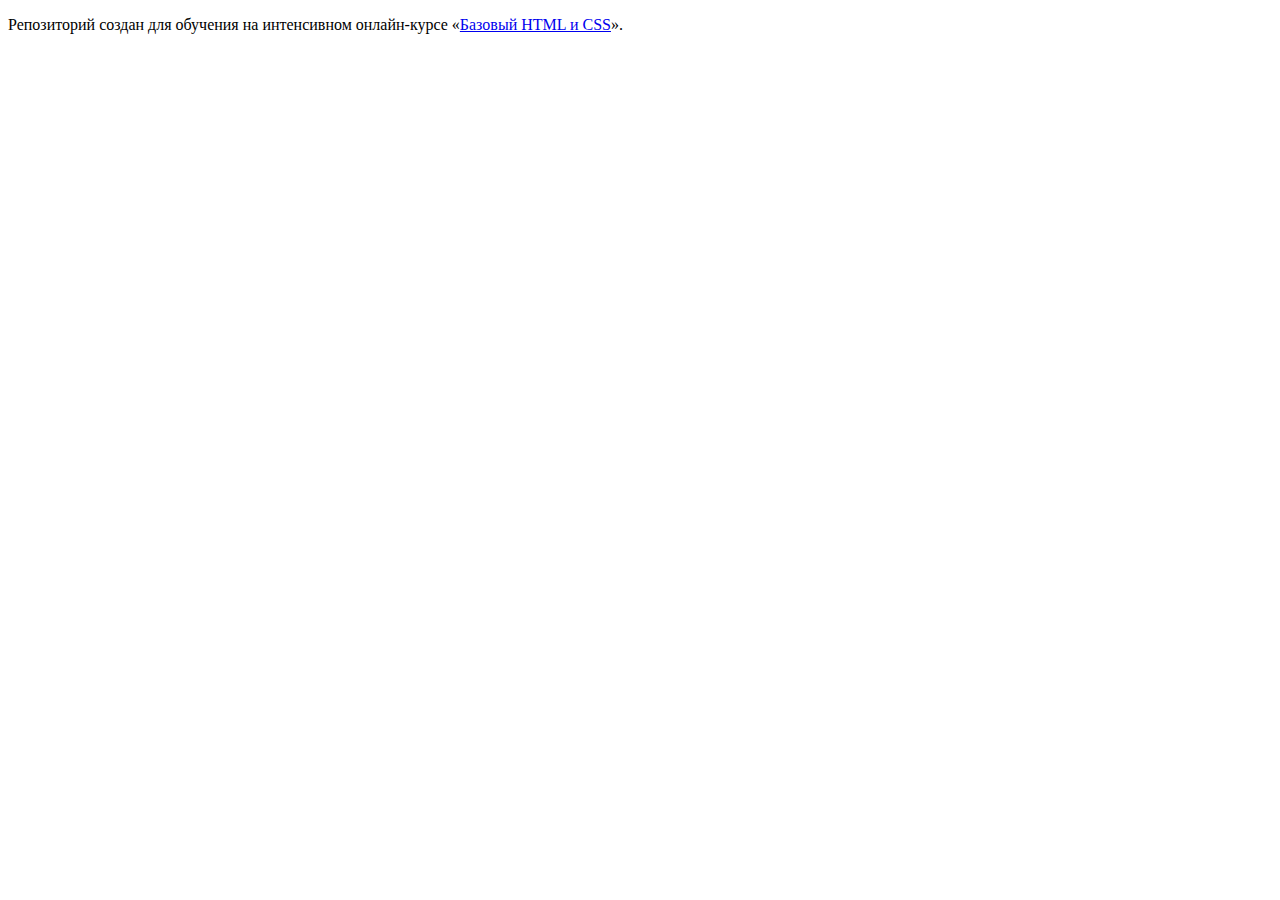
==== index.html @ 09079d17 ":hatching_chick:" ====
<!DOCTYPE html>
<html lang="ru">
  <head>
    <meta charset="utf-8">
    <title>HTML Academy: Барбершоп</title>
  </head>
  <body>

    <p>Репозиторий создан для обучения на интенсивном онлайн‑курсе «<a href="https://htmlacademy.ru/intensive/htmlcss">Базовый HTML и CSS</a>».</p>

  </body>
</html>
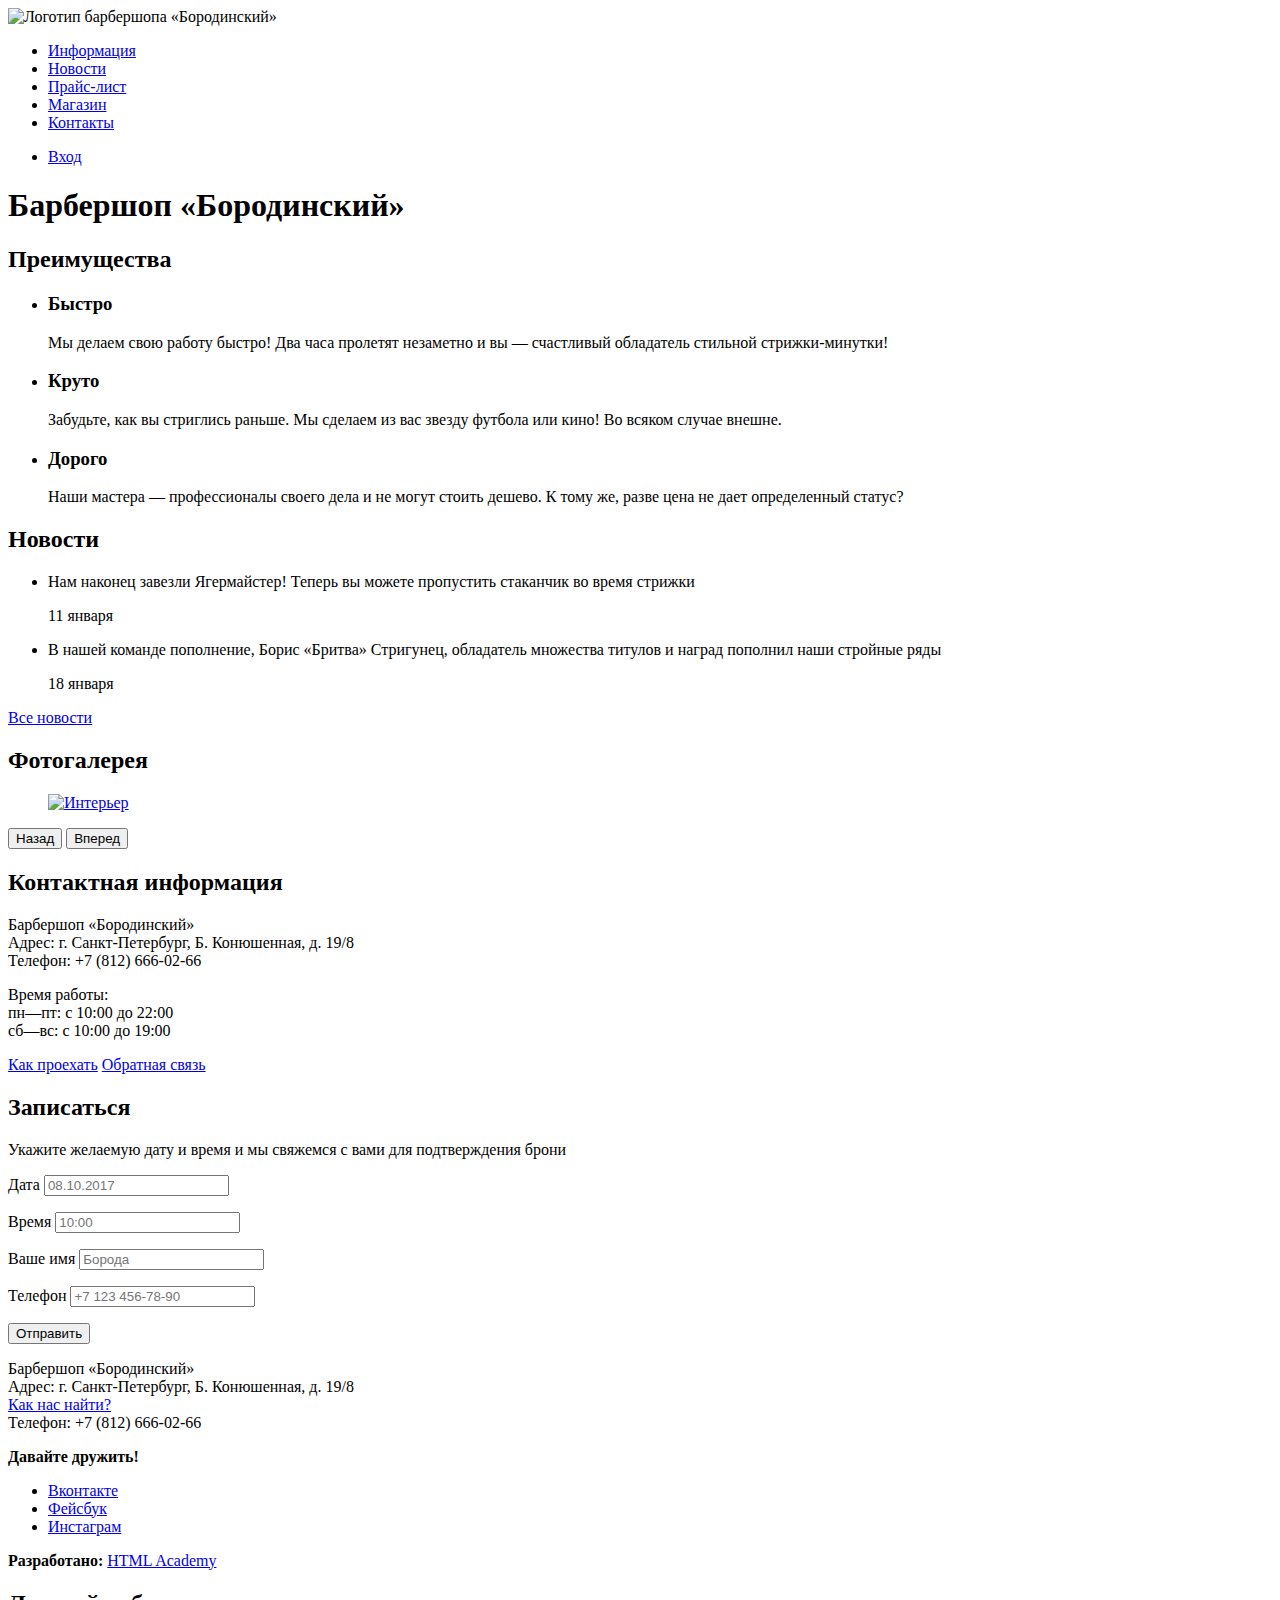
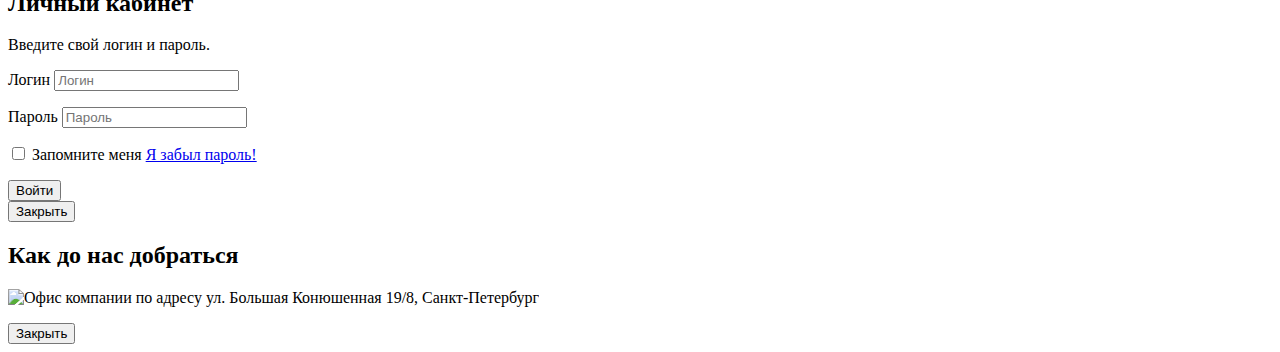
==== commit f43fc555: "убрала ошибки, подкорректировала с учетом доступности" ====
--- a/index.html
+++ b/index.html
@@ -2,11 +2,166 @@
 <html lang="ru">
   <head>
     <meta charset="utf-8">
-    <title>HTML Academy: Барбершоп</title>
+    <title>Барбершоп «Бородинский»</title>
   </head>
   <body>
+    <header class="main-header">
+      <nav class="main-navigation">
+        <a class="main-header-logo">
+          <img src="img/index-logo.svg" width="368" height="153" alt="Логотип барбершопа «Бородинский»">
+        </a>
+        <ul class="site-navigation">
+          <li><a href="info.html">Информация</a></li>
+          <li><a href="news.html">Новости</a></li>
+          <li><a href="price.html">Прайс-лист</a></li>
+          <li><a href="catalog.html">Магазин</a></li>
+          <li><a href="contacts.html">Контакты</a></li>
+        </ul>
+        <ul class="user-navigation">
+          <li class="login-link">
+            <a class="login-link" href="login.html">Вход</a>
+          </li>
+        </ul>
+      </nav>
+    </header>
+    <main class="container">
 
-    <p>Репозиторий создан для обучения на интенсивном онлайн‑курсе «<a href="https://htmlacademy.ru/intensive/htmlcss">Базовый HTML и CSS</a>».</p>
+      <h1 class="visually-hidden">Барбершоп «Бородинский»</h1>
 
+      <section class="features">
+        <h2 class="visually-hidden">Преимущества</h2>
+        <ul class="features-list">
+          <li class="feature-item">
+            <h3>Быстро</h3>
+            <p>Мы делаем свою работу быстро! Два часа пролетят незаметно и вы — счастливый обладатель стильной стрижки-минутки!</p>
+          </li>
+          <li class="feature-item">
+            <h3>Круто</h3>
+            <p>Забудьте, как вы стриглись раньше. Мы сделаем из вас звезду футбола или кино! Во всяком случае внешне.</p>
+          </li>
+          <li class="feature-item">
+            <h3>Дорого</h3>
+            <p>Наши мастера — профессионалы своего дела и не могут стоить дешево. К тому же, разве цена не дает определенный статус?</p>
+          </li>
+        </ul>
+      </section>
+
+      <section class="news">
+        <h2>Новости</h2>
+        <ul class="news-list">
+          <li class="news-item">
+            <p>Нам наконец завезли Ягермайстер! Теперь вы можете пропустить стаканчик во время стрижки</p>
+            <time datetime="2016-01-11">11 января</time>
+          </li>
+          <li class="news-item">
+            <p>В нашей команде пополнение, Борис «Бритва» Стригунец, обладатель множества титулов и наград пополнил наши стройные ряды</p>
+            <time datetime="2016-01-18">18 января</time>
+          </li>
+        </ul>
+        <a class="button" href="news.html">Все новости</a>
+      </section>
+
+      <section class="gallery">
+        <h2>Фотогалерея</h2>
+        <figure class="gallery-content">
+          <a href="#"><img src="img/studio.jpg" width="286" height="164" alt="Интерьер"></a>
+        </figure>
+        <button class="button gallery-button gallery-button-back" type="button">Назад</button>
+        <button class="button gallery-button gallery-button-next" type="button">Вперед</button>
+      </section>
+
+      <section class="contacts">
+        <h2>Контактная информация</h2>
+        <p>
+           Барбершоп «Бородинский»<br>
+           Адрес: г. Санкт-Петербург, Б. Конюшенная, д. 19/8<br>
+           Телефон: +7 (812) 666-02-66
+        </p>
+        <p>
+          Время работы:<br>
+          пн—пт: с 10:00 до 22:00<br>
+          сб—вс: с 10:00 до 19:00
+        </p>
+        <a class="button contacts-button" href="map.html">Как проехать</a>
+        <a class="button contacts-button" href="contacts.html">Обратная связь</a>
+      </section>
+
+      <section class="appointment">
+        <h2>Записаться</h2>
+        <p class="appointment-info">Укажите желаемую дату и время и мы свяжемся с вами для подтверждения брони</p>
+        <form class="appointment-form" action="https://echo.htmlacademy.ru" method="post">
+          <p class="appointment-item">
+            <label for="appointment-date">Дата</label>
+            <input id="appointment-date" type="text" name="date" value="" placeholder="08.10.2017">
+          </p>
+          <p class="appointment-item">
+            <label for="appointment-time">Время</label>
+            <input id="appointment-time" type="text" name="time" value="" placeholder="10:00">
+          </p>
+          <p class="appointment-item">
+            <label for="appointment-name">Ваше имя</label>
+            <input id="appointment-name" type="text" name="name" value="" placeholder="Борода">
+          </p>
+          <p class="appointment-item">
+            <label for="appointment-phone">Телефон</label>
+            <input id="appointment-phone" type="tel" name="phone" value="" placeholder="+7 123 456-78-90">
+          </p>
+          <button class="button" type="submit">Отправить</button>
+        </form>
+      </section>
+    </main>
+    <footer class="main-footer">
+      <p class="footer-contacts">
+        Барбершоп «Бородинский»<br>
+        Адрес: г. Санкт-Петербург, Б. Конюшенная, д. 19/8<br>
+        <a href="map.html">Как нас найти?</a><br>
+        Телефон: +7 (812) 666-02-66
+      </p>
+      <div class="footer-social">
+        <b>Давайте дружить!</b>
+        <ul>
+          <li><a class="social-button" href="#">Вконтакте</a></li>
+          <li><a class="social-button" href="#">Фейсбук</a></li>
+          <li><a class="social-button" href="#">Инстаграм</a></li>
+        </ul>
+      </div>
+      <p class="footer-copyright">
+        <b>Разработано:</b>
+        <a class="button" href="https://htmlacademy.ru">HTML Academy</a>
+      </p>
+    </footer>
+
+    <section class="modal modal-login">
+      <h2>Личный кабинет</h2>
+      <p>Введите свой логин и пароль.</p>
+      <form class="login-form" action="https://echo.htmlacademy.ru" method="post">
+        <p>
+          <label class="visually-hidden" for="user-login">Логин</label>
+          <input class="login-icon-user" id="user-login" type="text" name="login" placeholder="Логин">
+        </p>
+        <p>
+          <label class="visually-hidden" for="user-password">Пароль</label>
+          <input class="login-icon-password" id="user-password" type="password" name="password" placeholder="Пароль">
+        </p>
+        <p class="login-password-info">
+          <label class="login-checkbox">
+            <input type="checkbox" name="remember" class="visually-hidden">
+            <span class="checkbox-indicator"></span>
+            Запомните меня
+          </label>
+          <a class="restore" href="#">Я забыл пароль!</a>
+        </p>
+        <button class="button" type="submit">Войти</button>
+      </form>
+      <button class="modal-close" type="button">Закрыть</button>
+    </section>
+
+    <section class="modal modal-map">
+      <h2 class="visually-hidden">Как до нас добраться</h2>
+      <p>
+        <img src="img/map.jpg" width="780" height="560" alt="Офис компании по адресу ул. Большая Конюшенная 19/8, Санкт-Петербург">
+      </p>
+      <button class="modal-close" type="button">Закрыть</button>
+    </section>
   </body>
 </html>
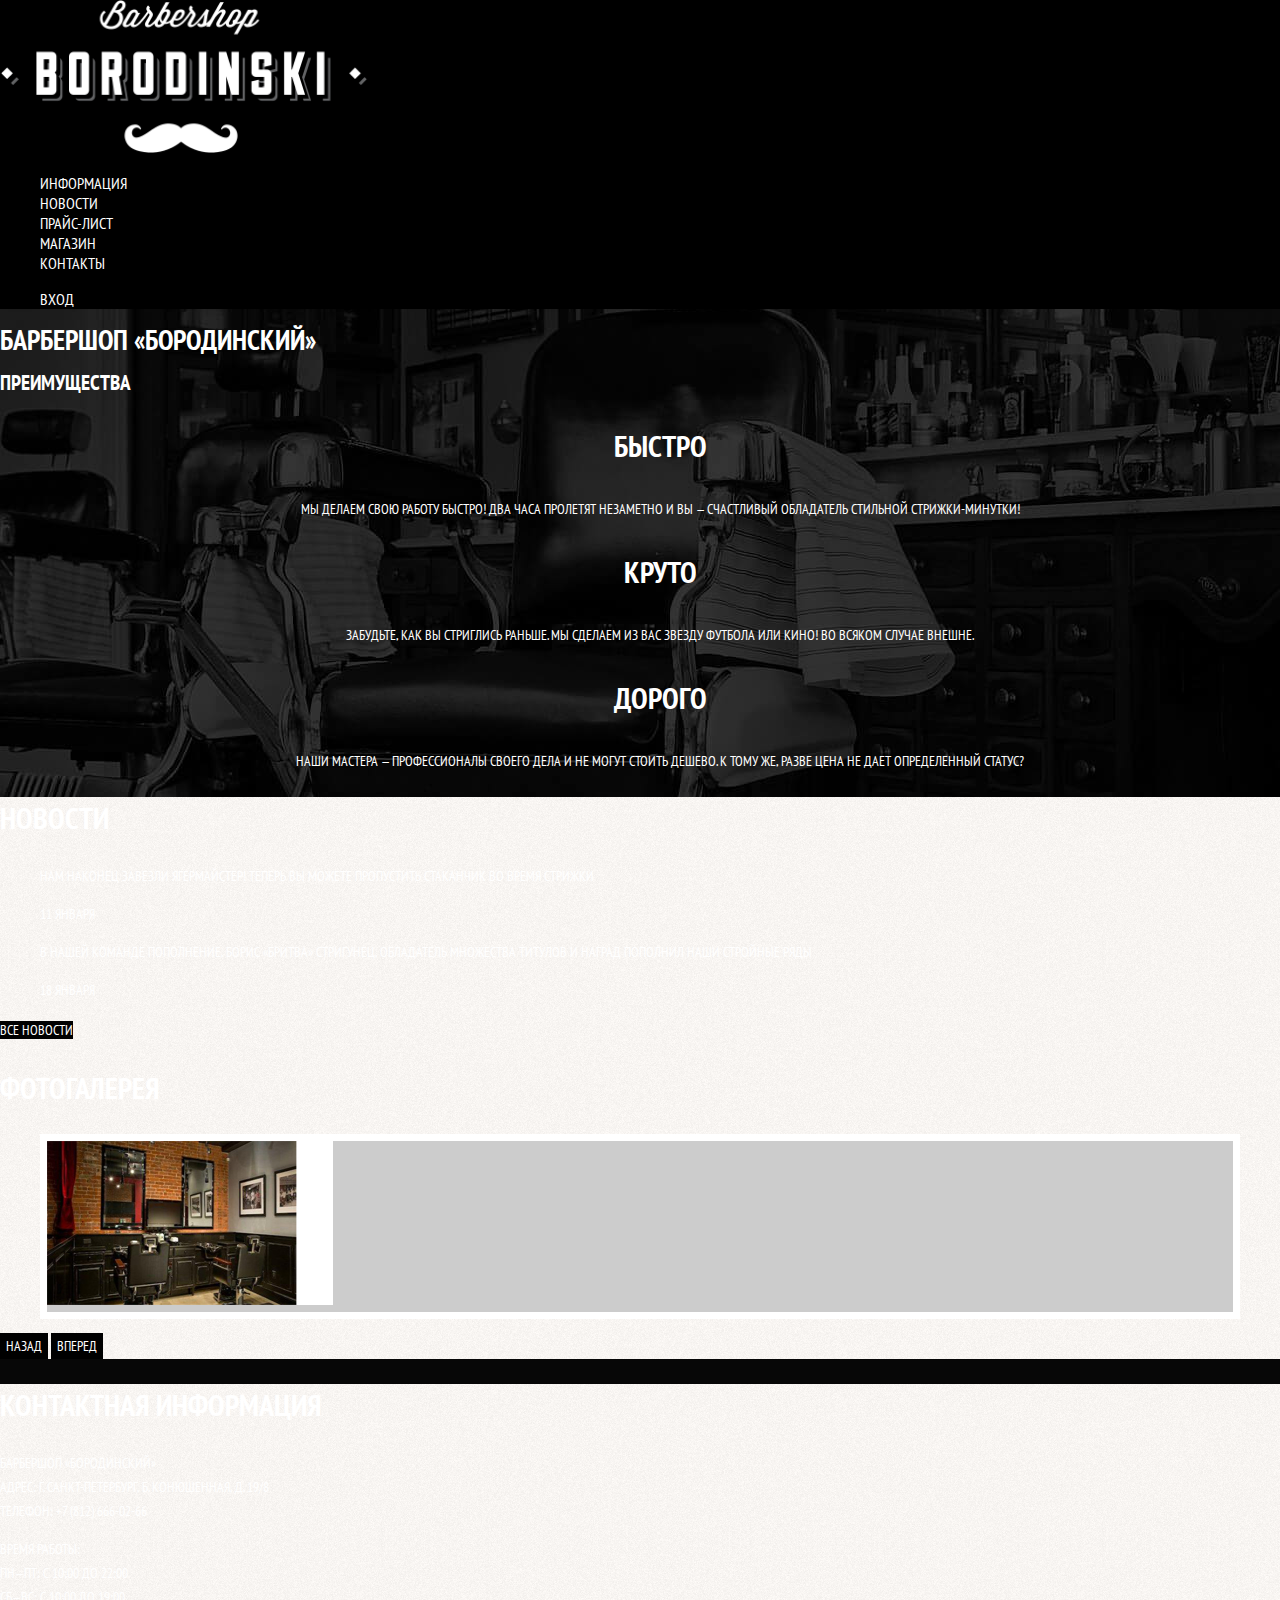
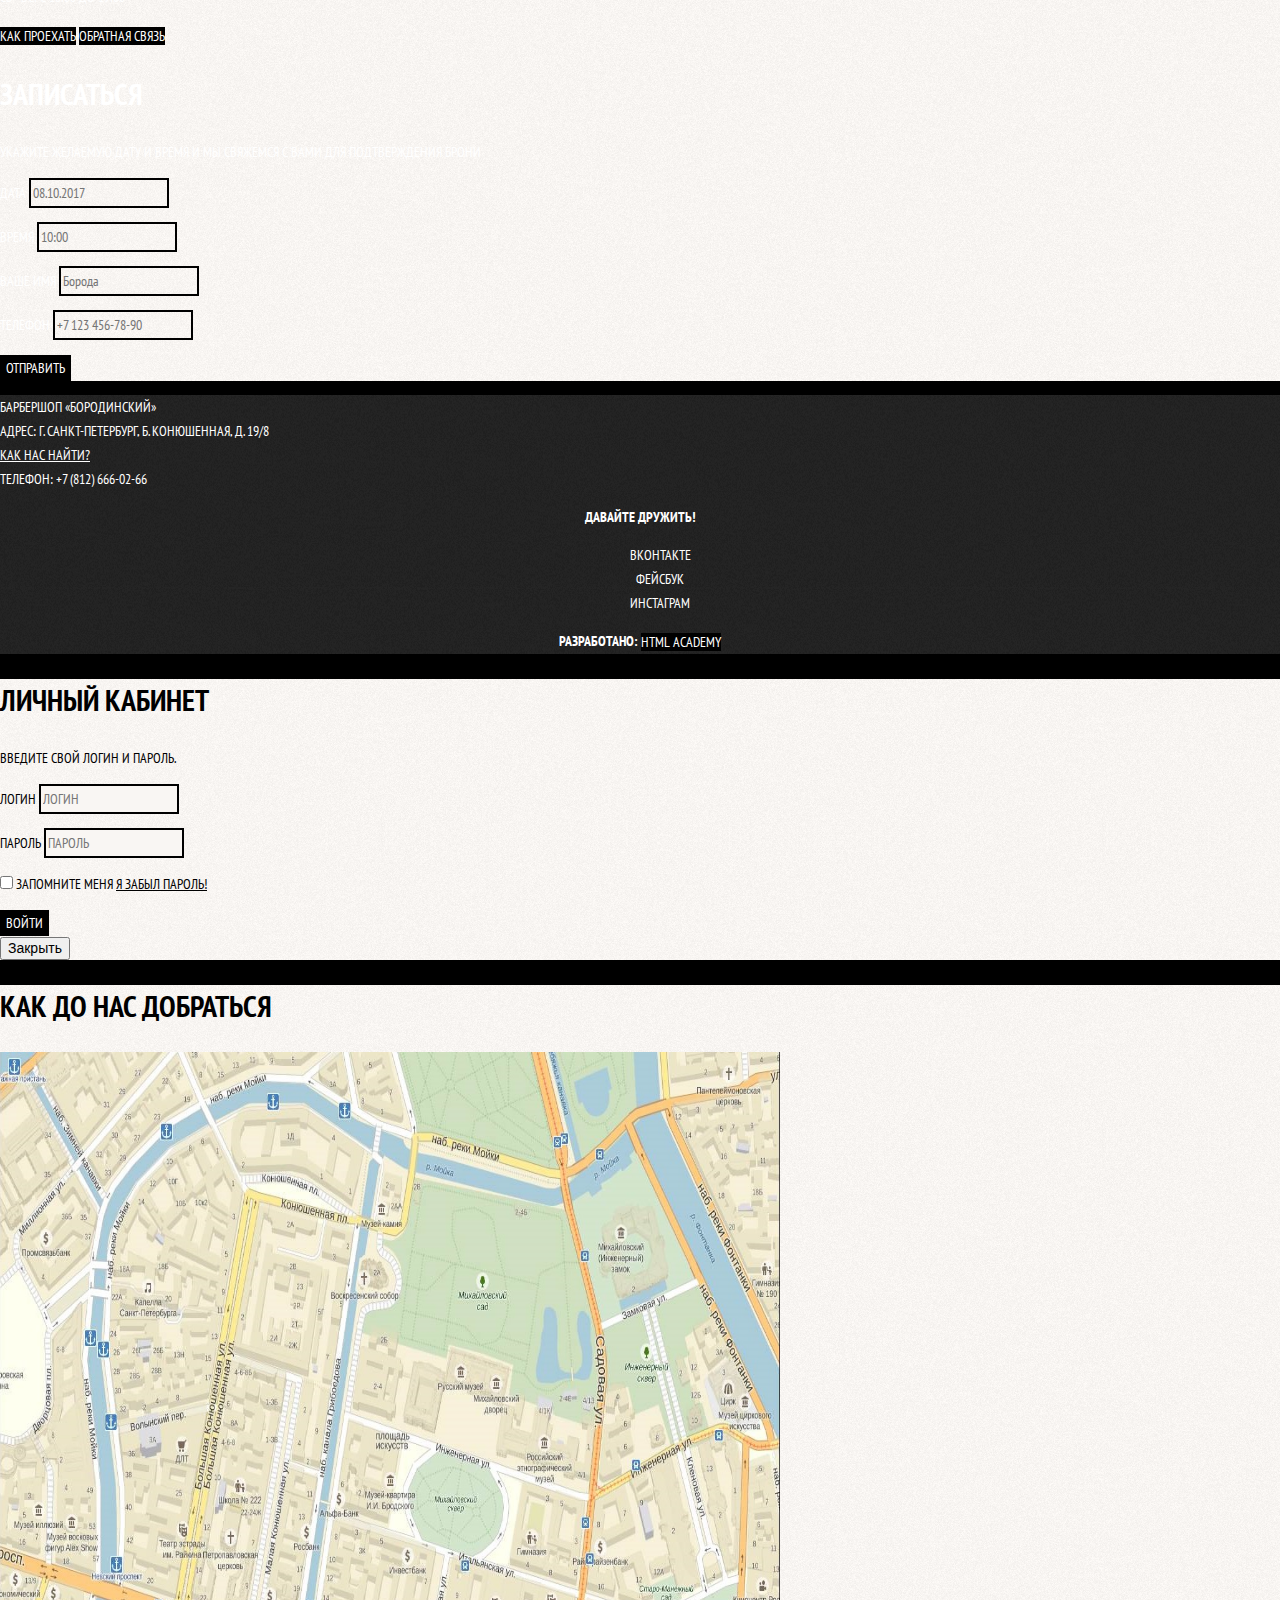
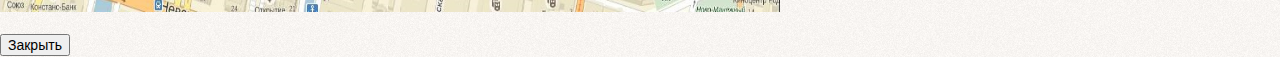
==== commit ce0c97bd: "подключила шрифты, нормалайз, закнчила стилизацию главной страницы" ====
--- a/index.html
+++ b/index.html
@@ -3,6 +3,9 @@
   <head>
     <meta charset="utf-8">
     <title>Барбершоп «Бородинский»</title>
+    <link href="https://fonts.googleapis.com/css?family=PT+Sans+Narrow:400,700&amp;subset=cyrillic" rel="stylesheet">
+    <link rel="stylesheet" href="css/normalize.css">
+    <link rel="stylesheet" href="css/style.css">
   </head>
   <body>
     <header class="main-header">
@@ -14,7 +17,7 @@
           <li><a href="info.html">Информация</a></li>
           <li><a href="news.html">Новости</a></li>
           <li><a href="price.html">Прайс-лист</a></li>
-          <li><a href="catalog.html">Магазин</a></li>
+          <li><a href="barbershop-shop.html">Магазин</a></li>
           <li><a href="contacts.html">Контакты</a></li>
         </ul>
         <ul class="user-navigation">
@@ -45,70 +48,72 @@
           </li>
         </ul>
       </section>
+      <div class="index-columns">
+        <section class="news">
+          <h2>Новости</h2>
+          <ul class="news-list">
+            <li class="news-item">
+              <p>Нам наконец завезли Ягермайстер! Теперь вы можете пропустить стаканчик во время стрижки</p>
+              <time datetime="2016-01-11">11 января</time>
+            </li>
+            <li class="news-item">
+              <p>В нашей команде пополнение, Борис «Бритва» Стригунец, обладатель множества титулов и наград пополнил наши стройные ряды</p>
+              <time datetime="2016-01-18">18 января</time>
+            </li>
+          </ul>
+          <a class="button" href="news.html">Все новости</a>
+        </section>
 
-      <section class="news">
-        <h2>Новости</h2>
-        <ul class="news-list">
-          <li class="news-item">
-            <p>Нам наконец завезли Ягермайстер! Теперь вы можете пропустить стаканчик во время стрижки</p>
-            <time datetime="2016-01-11">11 января</time>
-          </li>
-          <li class="news-item">
-            <p>В нашей команде пополнение, Борис «Бритва» Стригунец, обладатель множества титулов и наград пополнил наши стройные ряды</p>
-            <time datetime="2016-01-18">18 января</time>
-          </li>
-        </ul>
-        <a class="button" href="news.html">Все новости</a>
-      </section>
+        <section class="gallery">
+          <h2>Фотогалерея</h2>
+          <figure class="gallery-content">
+            <a href="#"><img src="img/studio.jpg" width="286" height="164" alt="Интерьер"></a>
+          </figure>
+          <button class="button gallery-button gallery-button-back" type="button">Назад</button>
+          <button class="button gallery-button gallery-button-next" type="button">Вперед</button>
+        </section>
+      </div>
+      <div class="index-columns">
+        <section class="contacts">
+          <h2>Контактная информация</h2>
+          <p>
+            Барбершоп «Бородинский»<br>
+            Адрес: г. Санкт-Петербург, Б. Конюшенная, д. 19/8<br>
+            Телефон: +7 (812) 666-02-66
+          </p>
+          <p>
+            Время работы:<br>
+            пн—пт: с 10:00 до 22:00<br>
+            сб—вс: с 10:00 до 19:00
+          </p>
+          <a class="button contacts-button" href="map.html">Как проехать</a>
+          <a class="button contacts-button" href="contacts.html">Обратная связь</a>
+        </section>
 
-      <section class="gallery">
-        <h2>Фотогалерея</h2>
-        <figure class="gallery-content">
-          <a href="#"><img src="img/studio.jpg" width="286" height="164" alt="Интерьер"></a>
-        </figure>
-        <button class="button gallery-button gallery-button-back" type="button">Назад</button>
-        <button class="button gallery-button gallery-button-next" type="button">Вперед</button>
-      </section>
-
-      <section class="contacts">
-        <h2>Контактная информация</h2>
-        <p>
-           Барбершоп «Бородинский»<br>
-           Адрес: г. Санкт-Петербург, Б. Конюшенная, д. 19/8<br>
-           Телефон: +7 (812) 666-02-66
-        </p>
-        <p>
-          Время работы:<br>
-          пн—пт: с 10:00 до 22:00<br>
-          сб—вс: с 10:00 до 19:00
-        </p>
-        <a class="button contacts-button" href="map.html">Как проехать</a>
-        <a class="button contacts-button" href="contacts.html">Обратная связь</a>
-      </section>
-
-      <section class="appointment">
-        <h2>Записаться</h2>
-        <p class="appointment-info">Укажите желаемую дату и время и мы свяжемся с вами для подтверждения брони</p>
-        <form class="appointment-form" action="https://echo.htmlacademy.ru" method="post">
-          <p class="appointment-item">
-            <label for="appointment-date">Дата</label>
-            <input id="appointment-date" type="text" name="date" value="" placeholder="08.10.2017">
-          </p>
-          <p class="appointment-item">
-            <label for="appointment-time">Время</label>
-            <input id="appointment-time" type="text" name="time" value="" placeholder="10:00">
-          </p>
-          <p class="appointment-item">
-            <label for="appointment-name">Ваше имя</label>
-            <input id="appointment-name" type="text" name="name" value="" placeholder="Борода">
-          </p>
-          <p class="appointment-item">
-            <label for="appointment-phone">Телефон</label>
-            <input id="appointment-phone" type="tel" name="phone" value="" placeholder="+7 123 456-78-90">
-          </p>
-          <button class="button" type="submit">Отправить</button>
-        </form>
-      </section>
+        <section class="appointment">
+          <h2>Записаться</h2>
+          <p class="appointment-info">Укажите желаемую дату и время и мы свяжемся с вами для подтверждения брони</p>
+          <form class="appointment-form" action="https://echo.htmlacademy.ru" method="post">
+            <p class="appointment-item">
+              <label for="appointment-date">Дата</label>
+              <input id="appointment-date" type="text" name="date" value="" placeholder="08.10.2017">
+            </p>
+            <p class="appointment-item">
+              <label for="appointment-time">Время</label>
+              <input id="appointment-time" type="text" name="time" value="" placeholder="10:00">
+            </p>
+            <p class="appointment-item">
+              <label for="appointment-name">Ваше имя</label>
+              <input id="appointment-name" type="text" name="name" value="" placeholder="Борода">
+            </p>
+            <p class="appointment-item">
+              <label for="appointment-phone">Телефон</label>
+              <input id="appointment-phone" type="tel" name="phone" value="" placeholder="+7 123 456-78-90">
+            </p>
+            <button class="button" type="submit">Отправить</button>
+          </form>
+        </section>
+      </div>
     </main>
     <footer class="main-footer">
       <p class="footer-contacts">
--- a/css/style.css
+++ b/css/style.css
@@ -0,0 +1,206 @@
+body {
+  margin: 0;
+  padding: 0;
+
+  font-family: "PT Sans Narrow", Arial, sans-serif;
+  font-size: 14px;
+  line-height: 24px;
+  font-style: 700;
+  color: #ffffff;
+  text-transform: uppercase;
+
+  background-color: #000000;
+  background-image: url("../img/bg.jpg");
+  background-position: top center;
+  background-repeat: no-repeat;
+}
+
+.inner-page {
+  color: #000000;
+
+  background-color: #f9f6f3;
+  background-image: url("../img/pattern-light.png");
+  background-position: 0 0;
+  background-repeat: repeat;
+}
+
+a {
+  text-decoration: none;
+}
+
+.button {
+  font: inherit;
+
+  text-align: center;
+  color: #ffffff;
+  vertical-align: middle;
+  text-transform: uppercase;
+
+  background-color: #000000;
+  border: none;
+}
+
+.button:hover,
+.button:focus,
+.button:active {
+  background-color: #663d15;
+}
+
+.main-navigation {
+  font-size: 16px;
+  line-height: 20px;
+  color: #ffffff;
+
+  background-color: #000000;
+}
+
+.site-navigation,
+.user-navigation {
+  list-style: none;
+}
+
+.site-navigation a,
+.user-navigation a {
+  color: #ffffff;
+}
+
+.site-navigation a:hover,
+.user-navigation a:focus,
+.site-navigation a:focus,
+.user-navigation a:hover {
+  background-color: #242424;
+}
+
+.features-list {
+  list-style: none;
+}
+
+.feature-item {
+  text-align: center;
+}
+
+.feature-item h3 {
+  font-size: 30px;
+  line-height: 42px;
+}
+
+.index-columns {
+  background-color: #f8f5f2;
+  background-image: url("../img/pattern-light.png");
+  background-position: 0 0;
+  background-repeat: repeat;
+}
+
+.index-columns h2 {
+  font-size: 30px;
+  line-height: 42px;
+}
+
+.news-list {
+  list-style: none;
+}
+
+.news-item time {
+  text-decoration: none;
+}
+
+.gallery-content {
+  background-color: #cccccc;
+  border: 7px solid #ffffff;
+}
+
+.appointment-item input {
+  font: inherit;
+
+  background-color: transparent;
+  border: 2px solid #000000;
+}
+
+.appointment-item input:focus {
+  border-color: #663d15;
+}
+
+.main-footer {
+  color: #ffffff;
+
+  background-color: #212121;
+  background-image: url("../img/pattern-dark.png");
+  background-position: 0 0;
+  background-repeat: repeat;
+}
+
+.footer-contacts a {
+  color: #ffffff;
+  text-decoration: underline;
+}
+
+.footer-contacts a:hover,
+.footer-contacts a:focus {
+  text-decoration: none;
+}
+
+.footer-social {
+  text-align: center;
+}
+
+.footer-social ul {
+  list-style: none;
+}
+
+.social-button {
+  color: #ffffff;
+}
+
+.footer-copyright {
+  text-align: center;
+}
+
+.footer-copyright .button:hover,
+.footer-copyright .button:focus {
+  color: #000000;
+
+  background-color: #ffffff;
+}
+
+.modal {
+  color: #000000;
+
+  background-color: #f8f3f0;
+  background-image: url("../img/pattern-light.png");
+  background-position: 0 0;
+  background-repeat: repeat;
+}
+
+.modal h2 {
+  font-size: 30px;
+  line-height: 42px;
+}
+
+.login-form input[type="text"],
+.login-form input[type="password"] {
+  font: inherit;
+  color: #000000;
+  text-transform: uppercase;
+
+  background-color: #f9f6f3;
+  border: 2px solid #000000;
+}
+
+.login-form input:focus {
+  border-color: #663d15;
+}
+
+.login-checkbox:hover,
+.login-checkbox:focus {
+  color: #663d15;
+}
+
+.restore {
+  color: #000000;
+  text-decoration: underline;
+}
+
+.restore:hover,
+.restore:focus {
+  text-decoration: none;
+}
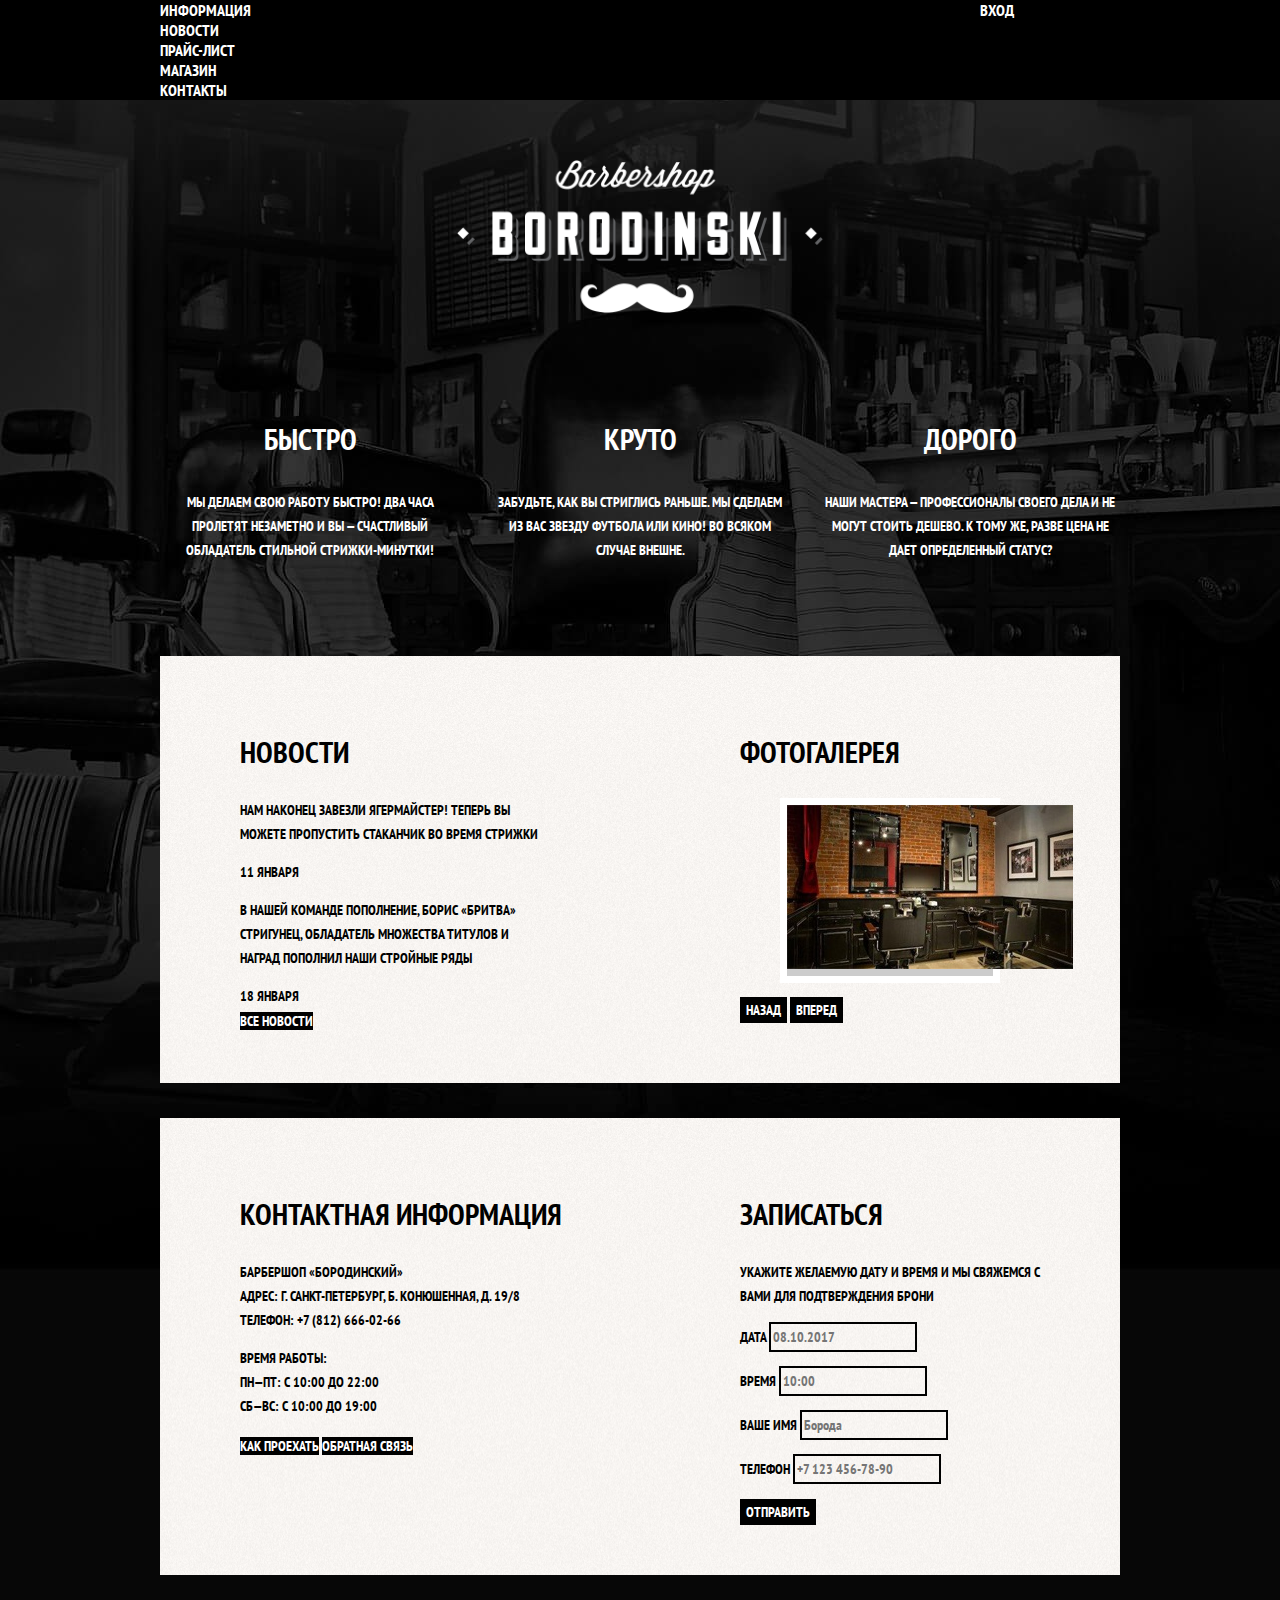
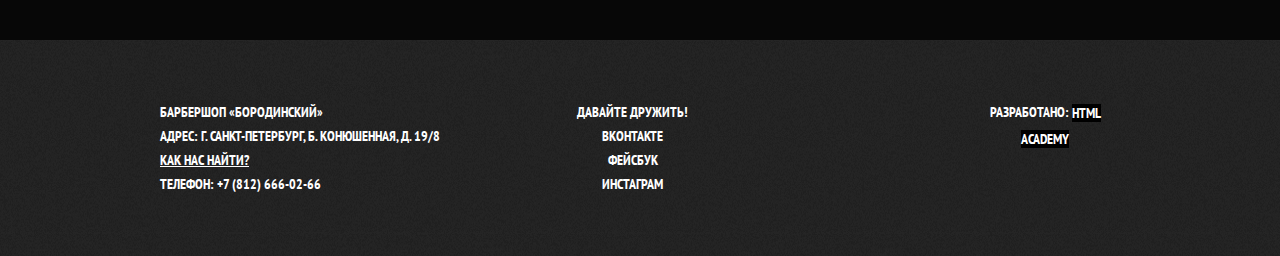
==== commit 8ec5239e: "Сетка всех страниц" ====
--- a/index.html
+++ b/index.html
@@ -9,22 +9,26 @@
   </head>
   <body>
     <header class="main-header">
-      <nav class="main-navigation">
+     <nav class="main-navigation">
         <a class="main-header-logo">
-          <img src="img/index-logo.svg" width="368" height="153" alt="Логотип барбершопа «Бородинский»">
+         <img src="img/index-logo.svg" width="368" height="153" alt="Логотип барбершопа «Бородинский»">
         </a>
-        <ul class="site-navigation">
-          <li><a href="info.html">Информация</a></li>
-          <li><a href="news.html">Новости</a></li>
-          <li><a href="price.html">Прайс-лист</a></li>
-          <li><a href="barbershop-shop.html">Магазин</a></li>
-          <li><a href="contacts.html">Контакты</a></li>
-        </ul>
-        <ul class="user-navigation">
-          <li class="login-link">
-            <a class="login-link" href="login.html">Вход</a>
-          </li>
-        </ul>
+        <div class="main-navigation-wrapper">
+          <div class="container">
+            <ul class="site-navigation">
+               <li><a href="info.html">Информация</a></li>
+              <li><a href="news.html">Новости</a></li>
+              <li><a href="price.html">Прайс-лист</a></li>
+              <li><a href="barbershop-shop.html">Магазин</a></li>
+              <li><a href="contacts.html">Контакты</a></li>
+            </ul>
+            <ul class="user-navigation">
+               <li class="login-link">
+                <a class="login-link" href="login.html">Вход</a>
+              </li>
+            </ul>
+          </div>
+        </div>
       </nav>
     </header>
     <main class="container">
@@ -32,25 +36,25 @@
       <h1 class="visually-hidden">Барбершоп «Бородинский»</h1>
 
       <section class="features">
-        <h2 class="visually-hidden">Преимущества</h2>
+         <h2 class="visually-hidden">Преимущества</h2>
         <ul class="features-list">
           <li class="feature-item">
-            <h3>Быстро</h3>
+             <h3>Быстро</h3>
             <p>Мы делаем свою работу быстро! Два часа пролетят незаметно и вы — счастливый обладатель стильной стрижки-минутки!</p>
           </li>
           <li class="feature-item">
-            <h3>Круто</h3>
+             <h3>Круто</h3>
             <p>Забудьте, как вы стриглись раньше. Мы сделаем из вас звезду футбола или кино! Во всяком случае внешне.</p>
           </li>
           <li class="feature-item">
-            <h3>Дорого</h3>
+             <h3>Дорого</h3>
             <p>Наши мастера — профессионалы своего дела и не могут стоить дешево. К тому же, разве цена не дает определенный статус?</p>
           </li>
         </ul>
       </section>
       <div class="index-columns">
         <section class="news">
-          <h2>Новости</h2>
+           <h2>Новости</h2>
           <ul class="news-list">
             <li class="news-item">
               <p>Нам наконец завезли Ягермайстер! Теперь вы можете пропустить стаканчик во время стрижки</p>
@@ -65,7 +69,7 @@
         </section>
 
         <section class="gallery">
-          <h2>Фотогалерея</h2>
+           <h2>Фотогалерея</h2>
           <figure class="gallery-content">
             <a href="#"><img src="img/studio.jpg" width="286" height="164" alt="Интерьер"></a>
           </figure>
@@ -75,7 +79,7 @@
       </div>
       <div class="index-columns">
         <section class="contacts">
-          <h2>Контактная информация</h2>
+           <h2>Контактная информация</h2>
           <p>
             Барбершоп «Бородинский»<br>
             Адрес: г. Санкт-Петербург, Б. Конюшенная, д. 19/8<br>
@@ -91,7 +95,7 @@
         </section>
 
         <section class="appointment">
-          <h2>Записаться</h2>
+           <h2>Записаться</h2>
           <p class="appointment-info">Укажите желаемую дату и время и мы свяжемся с вами для подтверждения брони</p>
           <form class="appointment-form" action="https://echo.htmlacademy.ru" method="post">
             <p class="appointment-item">
@@ -116,27 +120,29 @@
       </div>
     </main>
     <footer class="main-footer">
-      <p class="footer-contacts">
-        Барбершоп «Бородинский»<br>
-        Адрес: г. Санкт-Петербург, Б. Конюшенная, д. 19/8<br>
-        <a href="map.html">Как нас найти?</a><br>
-        Телефон: +7 (812) 666-02-66
-      </p>
-      <div class="footer-social">
-        <b>Давайте дружить!</b>
-        <ul>
-          <li><a class="social-button" href="#">Вконтакте</a></li>
-          <li><a class="social-button" href="#">Фейсбук</a></li>
-          <li><a class="social-button" href="#">Инстаграм</a></li>
-        </ul>
+      <div class="container">
+        <p class="footer-contacts">
+           Барбершоп «Бородинский»<br>
+          Адрес: г. Санкт-Петербург, Б. Конюшенная, д. 19/8<br>
+          <a href="map.html">Как нас найти?</a><br>
+          Телефон: +7 (812) 666-02-66
+        </p>
+        <div class="footer-social">
+           <b>Давайте дружить!</b>
+          <ul>
+            <li><a class="social-button" href="#">Вконтакте</a></li>
+            <li><a class="social-button" href="#">Фейсбук</a></li>
+            <li><a class="social-button" href="#">Инстаграм</a></li>
+          </ul>
+        </div>
+        <p class="footer-copyright">
+           <b>Разработано:</b>
+          <a class="button" href="https://htmlacademy.ru">HTML Academy</a>
+        </p>
       </div>
-      <p class="footer-copyright">
-        <b>Разработано:</b>
-        <a class="button" href="https://htmlacademy.ru">HTML Academy</a>
-      </p>
     </footer>
 
-    <section class="modal modal-login">
+     <!--<section class="modal modal-login">
       <h2>Личный кабинет</h2>
       <p>Введите свой логин и пароль.</p>
       <form class="login-form" action="https://echo.htmlacademy.ru" method="post">
@@ -167,6 +173,6 @@
         <img src="img/map.jpg" width="780" height="560" alt="Офис компании по адресу ул. Большая Конюшенная 19/8, Санкт-Петербург">
       </p>
       <button class="modal-close" type="button">Закрыть</button>
-    </section>
+    </section>-->
   </body>
 </html>
--- a/css/style.css
+++ b/css/style.css
@@ -5,7 +5,7 @@
   font-family: "PT Sans Narrow", Arial, sans-serif;
   font-size: 14px;
   line-height: 24px;
-  font-style: 700;
+  font-weight: 700;
   color: #ffffff;
   text-transform: uppercase;
 
@@ -15,6 +15,28 @@
   background-repeat: no-repeat;
 }
 
+ul {
+  margin: 0;
+  padding: 0;
+}
+
+.visually-hidden {
+  position: absolute;
+  width: 1px;
+  height: 1px;
+  margin: -1px;
+  border: 0;
+  padding: 0;
+  clip: rect(0 0 0 0);
+  overflow: hidden;
+}
+
+.site-wrapper {
+  width: 960px;
+  padding: 0 120px;
+  margin: 0 auto;
+}
+
 .inner-page {
   color: #000000;
 
@@ -24,6 +46,16 @@
   background-repeat: repeat;
 }
 
+.main-header {
+  margin-bottom: 75px;
+}
+
+.inner-page .main-header {
+  margin-bottom : 50px;
+
+  background-color: #000000;
+}
+
 a {
   text-decoration: none;
 }
@@ -47,16 +79,66 @@
 }
 
 .main-navigation {
+  display: flex;
+  flex-direction: column;
+  align-items: center;
+
   font-size: 16px;
   line-height: 20px;
   color: #ffffff;
 
+  background-color: transparent;
+}
+
+.inner-page .main-navigation {
+  display: flex;
+  align-items: flex-start;
+  flex-direction: row;
+}
+
+.main-header-logo {
+  order: 2;
+  width: 368px;
+  height: 153px;
+}
+
+.inner-page .main-header-logo {
+  order: 0;
+
+  width: 111px;
+  height: 24px;
+  padding: 23px 20px;
+}
+
+.main-navigation-wrapper {
+  width: 100%;
+  margin-bottom: 60px;
+
   background-color: #000000;
+}
+
+.main-navigation-wrapper .container {
+  display: flex;
+  justify-content: space-between;
 }
 
 .site-navigation,
 .user-navigation {
-  list-style: none;
+  margin: 0;
+  padding: 0;
+  list-style: none;
+}
+
+.site-navigation {
+  width: 620px;
+}
+
+.user-navigation {
+  width: 140px;
+}
+
+.inner-page .user-navigation {
+  margin-left: auto;
 }
 
 .site-navigation a,
@@ -71,11 +153,27 @@
   background-color: #242424;
 }
 
+.container {
+  width: 960px;
+  margin: 0 auto;
+  padding: 0 10px;
+}
+
+.features {
+  margin-bottom: 80px;
+}
+
 .features-list {
+  display: flex;
+  justify-content: space-between;
+  margin: 0;
+  padding: 0;
+
   list-style: none;
 }
 
 .feature-item {
+  width: 300px;
   text-align: center;
 }
 
@@ -85,6 +183,13 @@
 }
 
 .index-columns {
+  display: flex;
+  justify-content: space-between;
+  padding: 50px 80px;
+  margin-bottom: 35px;
+
+  color: #000000;
+
   background-color: #f8f5f2;
   background-image: url("../img/pattern-light.png");
   background-position: 0 0;
@@ -96,12 +201,20 @@
   line-height: 42px;
 }
 
+.news {
+  width: 300px;
+}
+
 .news-list {
   list-style: none;
 }
 
 .news-item time {
   text-decoration: none;
+}
+
+.gallery {
+  width: 300px;
 }
 
 .gallery-content {
@@ -109,6 +222,14 @@
   border: 7px solid #ffffff;
 }
 
+.contacts {
+  width: 380px;
+}
+
+.appointment {
+  width: 300px;
+}
+
 .appointment-item input {
   font: inherit;
 
@@ -120,7 +241,228 @@
   border-color: #663d15;
 }
 
+.page-title {
+  margin: 0;
+  margin-bottom: 15px;
+  padding: 0;
+
+  font-size: 30px;
+  line-height: 42px;
+}
+
+.breadcrumbs {
+  display: flex;
+  margin-bottom: 50px;
+  list-style: none;
+}
+
+.breadcrumbs-current {
+  color: #aba9a7;
+}
+
+.breadcrumbs a {
+  margin-right: 35px;
+  color: #000000;
+}
+
+.breadcrumbs a:hover,
+.breadcrumbs a:focus {
+  text-decoration: underline;
+}
+
+.filters {
+  width: 180px;
+}
+
+.filter:first-child {
+  margin-bottom: 55px;
+}
+
+.filter fieldset {
+  border: none;
+  padding: 0;
+  margin: 0;
+  margin-bottom: 50px;
+}
+
+.filter legend {
+  margin-bottom: 35px;
+  font-size: 24px;
+  line-height: 30px;
+}
+
+.filter ul {
+  list-style: none;
+  line-height: 18px;
+}
+
+.filters li {
+  margin-bottom: 23px;
+  margin-left: 43px;
+}
+
+.filter-input:hover + label,
+.filter-input:focus + label {
+  color: #663d15;
+}
+
+.filter-input:disabled + label {
+  color: #000000;
+
+  opacity: 0.5;
+}
+
+.catalog-wrapper {
+  display: flex;
+  flex-wrap: wrap;
+  width: 720px;
+}
+
+.item-wrapper {
+  display: flex;
+  justify-content: space-between;
+}
+
+.catalog-columns {
+  display: flex;
+  justify-content: space-between;
+  margin-bottom: 25px;
+}
+
+.catalog-list {
+  display: flex;
+  flex-wrap: wrap;
+  list-style: none;
+}
+
+.catalog-item {
+  width: 220px;
+  margin-bottom: 20px;
+  margin-right: 20px;
+
+  background-color: #f8f8f8;
+  box-shadow: 0 0 10px rgba(0, 0, 0, 0.1);
+}
+
+.catalog-item:nth-child(3n) {
+  margin-right: 0;
+}
+
+.catalog-item:hover {
+  box-shadow: 0 0 10px rgba(0, 0, 0, 0.2);
+}
+
+.catalog-item a {
+  color: #000000;
+}
+
+.catalog-item p {
+  margin: 0;
+}
+
+.catalog-item h3 {
+  margin: 0;
+  font-size: 14px;
+  line-height: 18px;
+}
+
+.catalog-category {
+  text-transform: none;
+}
+
+.catalog-item-price b {
+  font-size: 14px;
+  line-height: 20px;
+  text-align: center;
+
+  background-color: #e5e5e5;
+}
+
+.catalog-item-price .button {
+  line-height: 20px;
+  color: #ffffff;
+}
+
+.pagination-list {
+  list-style: none;
+}
+
+.product-photos {
+  width: 460px;
+}
+
+.product-photo-preview {
+  display: flex;
+  justify-content: center;
+}
+
+.product-info {
+  width: 390px;
+}
+
+.pagination-item a {
+  color: #ffffff;
+
+  background-color: #000000;
+}
+
+.pagination-item a:hover,
+.paginatin-item a:focus,
+.pagination-item a:active {
+  background-color: #663d15;
+}
+
+.pagination-item-current a {
+  color: #000000;
+
+  background-color: #ffffff;
+}
+
+.pagination-item-current a:hover,
+.paginatin-item-current a:focus,
+.pagination-item-current a:active {
+  color: #000000;
+
+  background-color: #ffffff;
+}
+
+.product-photo-preview {
+  list-style: none;
+}
+
+.product-photo-preview li {
+  box-shadow: 0px 0px 10px 2px rgba(0, 0, 0, 0.1);
+}
+
+.product-photo-full {
+  box-shadow: 0px 0px 10px 2px rgba(0, 0, 0, 0.1);
+}
+
+.product-article {
+  text-align: right;
+  color: #aeaeae;
+}
+
+.product-price b {
+  line-height: 20px;
+  text-align: center;
+
+  background-color: #e5e5e5;
+}
+
+.product-info h3 {
+  font-size: 24px;
+  line-height: 30px;
+}
+
+.product-info ul {
+  list-style: none;
+}
+
 .main-footer {
+  padding: 60px 0;
+  margin-top: 65px;
+
   color: #ffffff;
 
   background-color: #212121;
@@ -129,6 +471,24 @@
   background-repeat: repeat;
 }
 
+.inner-page .main-footer {
+  margin-top: 45px;
+}
+
+.inner-page .main-footer .site-wrapper {
+  display: flex;
+}
+
+.main-footer .container {
+  display: flex;
+}
+
+.footer-contacts {
+  width: 320px;
+  margin: 0;
+  margin-right: 80px;
+}
+
 .footer-contacts a {
   color: #ffffff;
   text-decoration: underline;
@@ -140,6 +500,8 @@
 }
 
 .footer-social {
+  width: 145px;
+
   text-align: center;
 }
 
@@ -152,6 +514,9 @@
 }
 
 .footer-copyright {
+  width: 150px;
+  margin: 0;
+  margin-left: auto;
   text-align: center;
 }
 
